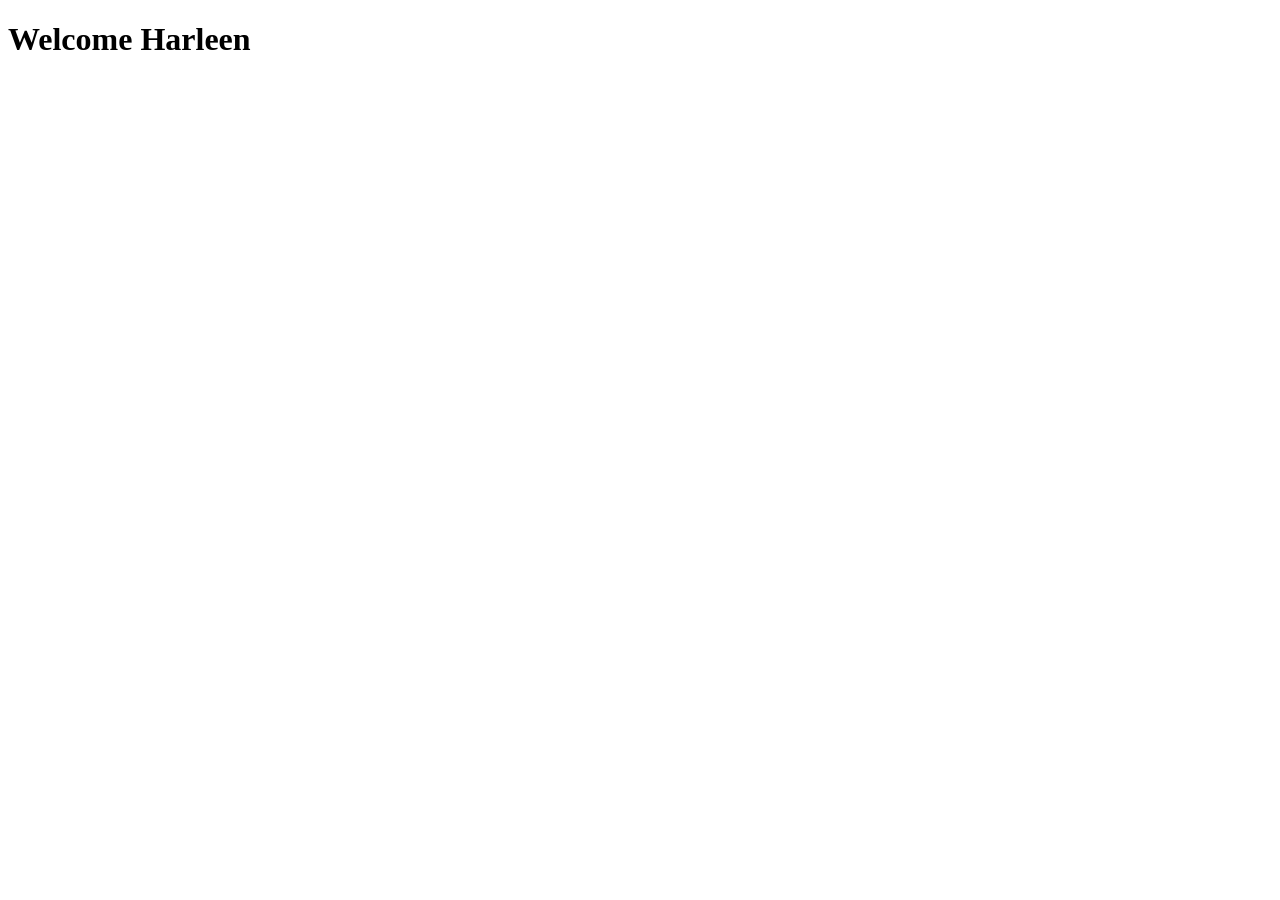
==== index.html @ 8fd4fb6e "setup Git + GitHub" ====
<!DOCTYPE html>
<html lang="en">
<head>
    <meta charset="UTF-8">
    <meta name="viewport" content="width=device-width, initial-scale=1.0">
    <title>Document</title>
</head>
<body>
    <h1>Welcome Harleen</h1>
</body>
</html>
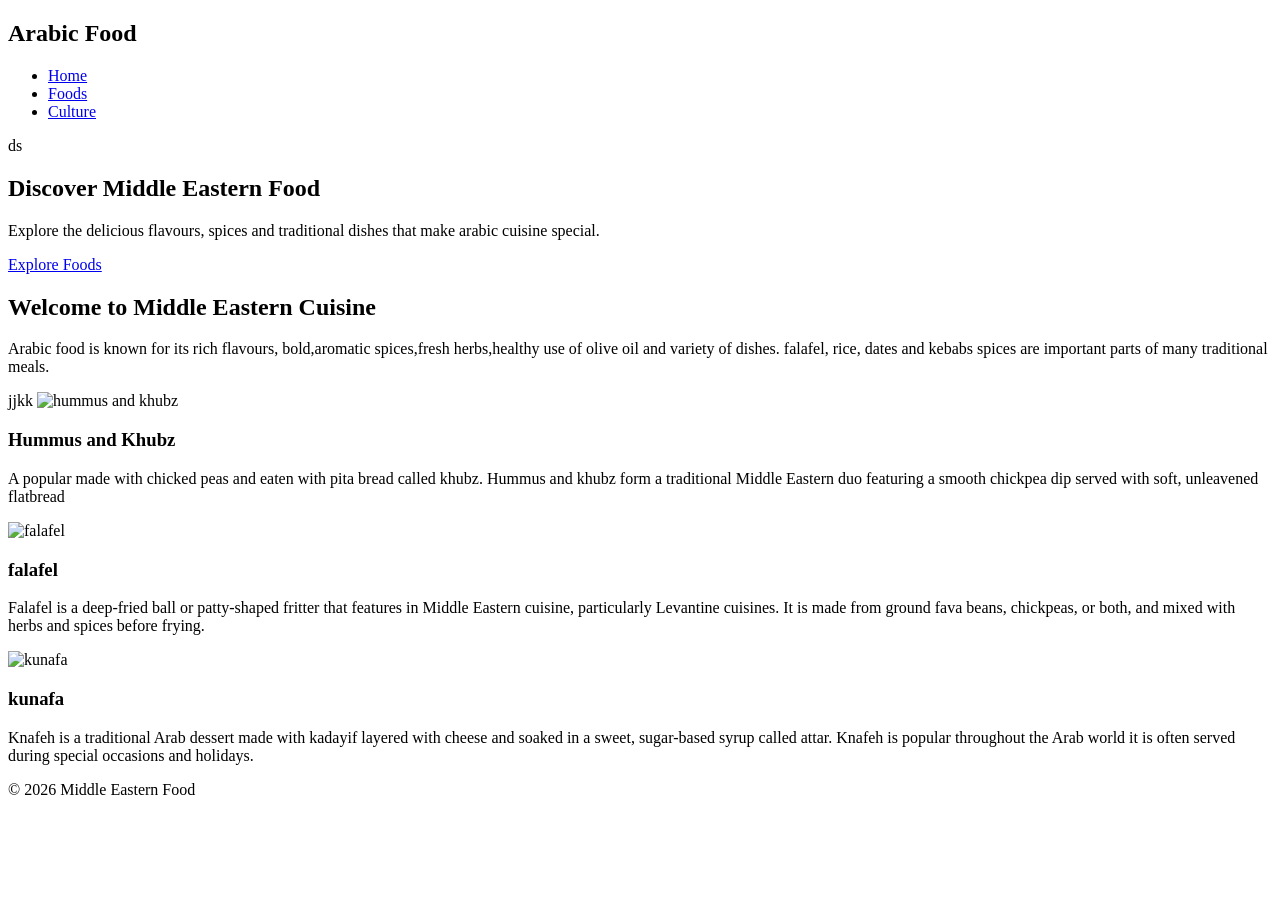
==== commit e8ecf9a0: "Teacher checking" ====
--- a/index.html
+++ b/index.html
@@ -3,9 +3,136 @@
 <head>
     <meta charset="UTF-8">
     <meta name="viewport" content="width=device-width, initial-scale=1.0">
-    <title>Document</title>
-</head>
+    <title>Middle Eastern Food </title>
+     <link rel="stylesheet" href="style.css"
+  </head>
 <body>
-    <h1>Welcome Harleen</h1>
+    
 </body>
-</html>+</html>
+
+<body>
+
+
+    <header>
+
+        <nav>
+
+            <h2>Arabic Food</h2>
+
+
+            <ul>
+               <li><a href="index.html">Home</a></li>
+
+                <li><a href="foods.html">Foods</a></li>
+
+                <li><a href="culture.html">Culture</a></li>
+
+            </ul>
+          ds
+        </nav>
+
+    </header>
+
+
+    <section class="hero">
+
+        <div class="hero-text">                                                                                                                                
+
+            <h1>Discover Middle Eastern Food</h1>
+
+
+            <p>
+
+                Explore the delicious flavours, spices and traditional
+
+                dishes that make arabic cuisine special.
+
+            </p>
+
+
+            <a href="foods.html" class="button">Explore Foods</a>
+
+        </div>
+
+    </section>
+
+
+    <section class="intro">
+
+
+        <h2>Welcome to Middle Eastern Cuisine</h2>
+
+
+        <p>
+
+            Arabic food is known for its rich flavours, bold,aromatic spices,fresh herbs,healthy 
+            use of olive oil and variety of dishes. falafel, rice, dates and kebabs
+
+            spices are important parts of many traditional meals.
+
+        </p>
+
+
+        <div class="cards">
+
+
+            <div class="card">
+                jjkk
+
+                <img src="images/hummusandkhubz.jpg" alt="hummus and khubz">
+
+                <h3>Hummus and Khubz</h3>
+
+                <p>A popular made with chicked peas and eaten with pita bread called khubz.
+                    Hummus and khubz form a traditional Middle Eastern duo featuring 
+                     a smooth chickpea dip served with soft, unleavened flatbread
+                </p>
+
+            </div>
+
+
+            <div class="card">
+
+                <img src="images/falafel.jpg" alt="falafel">
+
+                <h3>falafel</h3>
+
+                <p>Falafel is a deep-fried ball or patty-shaped fritter that features in
+                     Middle Eastern cuisine, 
+                    particularly Levantine cuisines. 
+                    It is made from ground fava beans, chickpeas, or both,
+                     and mixed with herbs and spices before frying.</p>
+
+            </div>
+
+
+            <div class="card">
+
+                <img src="images/kunafa.jpg" alt="kunafa">
+
+                <h3>kunafa</h3>
+
+                <p>Knafeh is a traditional Arab dessert made with kadayif layered with cheese
+                 and soaked in a sweet, sugar-based syrup called attar. 
+                 Knafeh is popular throughout the Arab world it is often served during special occasions and holidays.</p>
+
+            </div>
+
+
+        </div>
+
+
+    </section>
+
+
+    <footer>
+
+        <p>© 2026 Middle Eastern Food</p>
+
+    </footer>
+
+
+</body>
+
+</html>
